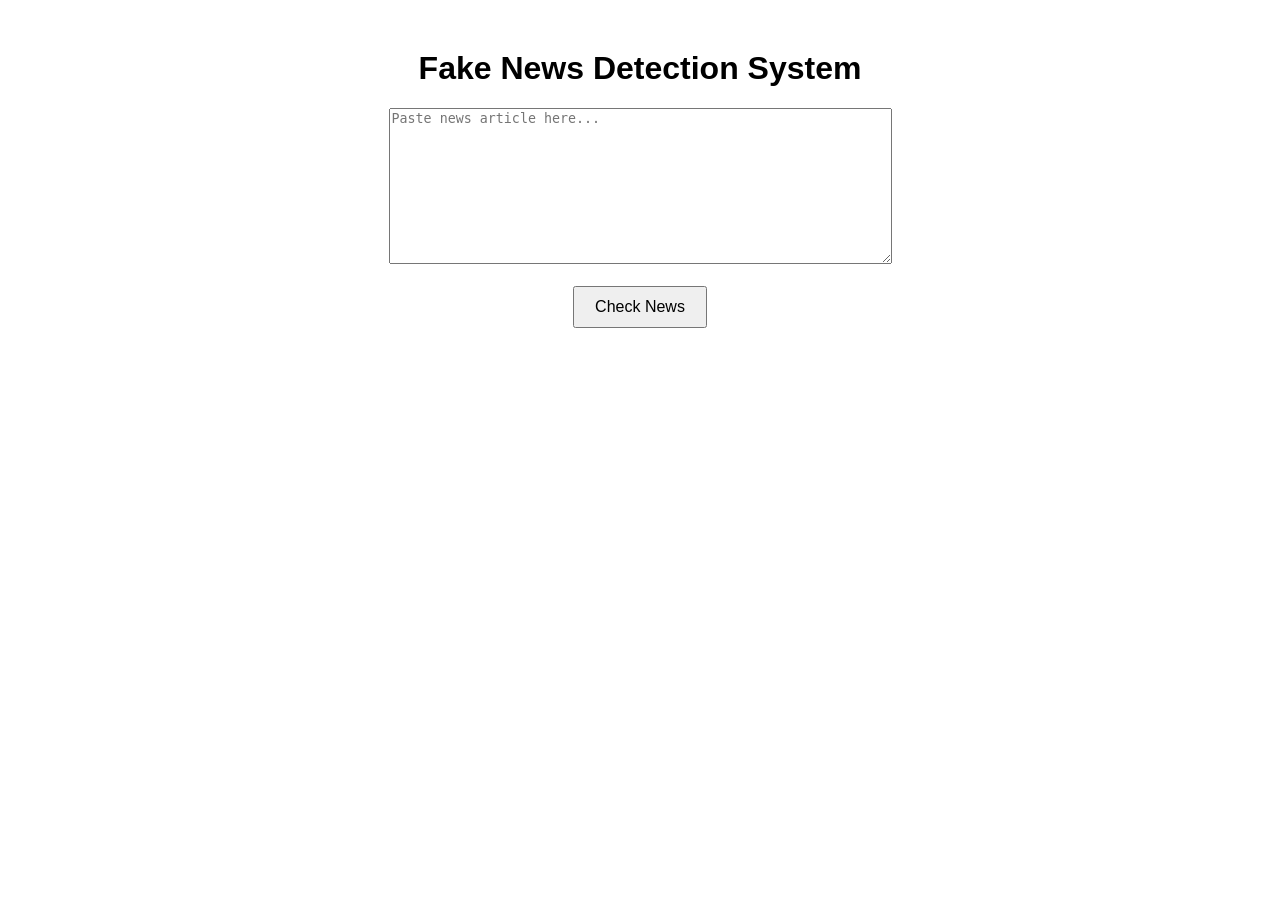
==== index.html @ 6eb2ff0e "Fake News Detection ML Web App" ====
<!DOCTYPE html>
<html>
<head>
    <title>Fake News Detector</title>
</head>

<body style="font-family: Arial; text-align:center; margin-top:50px;">

<h1>Fake News Detection System</h1>

<textarea id="newsText" rows="10" cols="60" placeholder="Paste news article here..."></textarea>
<br><br>

<button onclick="checkNews()" style="padding:10px 20px; font-size:16px;">Check News</button>

<h2 id="result" style="margin-top:20px;"></h2>

<script>
async function checkNews() {
    let news = document.getElementById("newsText").value;

    let response = await fetch("/predict", {
        method: "POST",
        headers: {
            "Content-Type": "application/json"
        },
        body: JSON.stringify({ news: news })
    });

    let data = await response.json();

    document.getElementById("result").innerText =
        data.prediction + " (Confidence: " + data.confidence + ")";
}
</script>

</body>
</html>
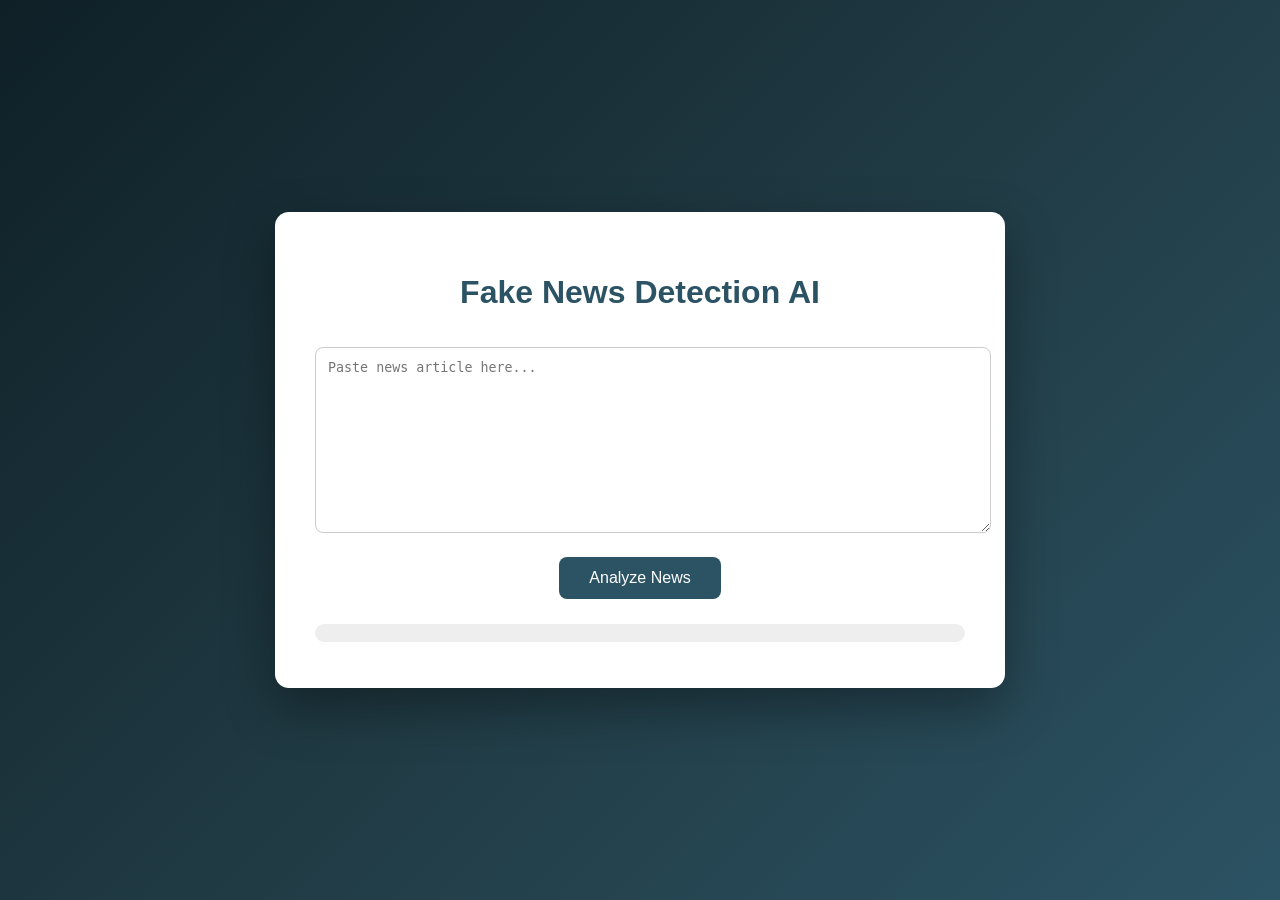
==== commit 24087f6f: "final working fake news detector" ====
--- a/index.html
+++ b/index.html
@@ -1,36 +1,156 @@
 <!DOCTYPE html>
 <html>
 <head>
-    <title>Fake News Detector</title>
+    <title>Fake News Detection AI</title>
+    <meta name="viewport" content="width=device-width, initial-scale=1">
+
+    <style>
+        body {
+            margin: 0;
+            font-family: 'Segoe UI', sans-serif;
+            background: linear-gradient(135deg, #0f2027, #203a43, #2c5364);
+            display: flex;
+            justify-content: center;
+            align-items: center;
+            height: 100vh;
+        }
+
+        .card {
+            background: white;
+            padding: 40px;
+            width: 650px;
+            border-radius: 14px;
+            box-shadow: 0 20px 50px rgba(0,0,0,0.35);
+            text-align: center;
+        }
+
+        h1 {
+            color: #2c5364;
+        }
+
+        textarea {
+            width: 100%;
+            height: 160px;
+            padding: 12px;
+            border-radius: 8px;
+            border: 1px solid #ccc;
+            margin-top: 15px;
+        }
+
+        button {
+            margin-top: 20px;
+            padding: 12px 30px;
+            font-size: 16px;
+            border: none;
+            border-radius: 8px;
+            background: #2c5364;
+            color: white;
+            cursor: pointer;
+        }
+
+        button:hover {
+            background: #203a43;
+        }
+
+        .result {
+            margin-top: 25px;
+            font-size: 24px;
+            font-weight: bold;
+        }
+
+        .real { color: green; }
+        .fake { color: red; }
+
+        .meter {
+            width: 100%;
+            height: 18px;
+            background: #eee;
+            border-radius: 10px;
+            margin-top: 15px;
+            overflow: hidden;
+        }
+
+        .meter-fill {
+            height: 100%;
+            width: 0%;
+            background: green;
+            transition: width 0.5s ease;
+        }
+
+        .confidence-text {
+            margin-top: 6px;
+            color: gray;
+        }
+
+        .loading {
+            margin-top: 15px;
+            display: none;
+            color: #2c5364;
+            font-weight: bold;
+        }
+    </style>
 </head>
 
-<body style="font-family: Arial; text-align:center; margin-top:50px;">
+<body>
 
-<h1>Fake News Detection System</h1>
+<div class="card">
+    <h1>Fake News Detection AI</h1>
 
-<textarea id="newsText" rows="10" cols="60" placeholder="Paste news article here..."></textarea>
-<br><br>
+    <textarea id="newsText" placeholder="Paste news article here..."></textarea>
 
-<button onclick="checkNews()" style="padding:10px 20px; font-size:16px;">Check News</button>
+    <br>
+    <button onclick="checkNews()">Analyze News</button>
 
-<h2 id="result" style="margin-top:20px;"></h2>
+    <div class="loading" id="loading">Analyzing with ML model...</div>
+
+    <div class="result" id="result"></div>
+
+    <div class="meter">
+        <div class="meter-fill" id="meterFill"></div>
+    </div>
+
+    <div class="confidence-text" id="confidenceText"></div>
+</div>
 
 <script>
 async function checkNews() {
+
     let news = document.getElementById("newsText").value;
+
+    if(news.trim()===""){
+        alert("Enter news first");
+        return;
+    }
+
+    document.getElementById("loading").style.display = "block";
 
     let response = await fetch("/predict", {
         method: "POST",
-        headers: {
-            "Content-Type": "application/json"
-        },
+        headers: { "Content-Type": "application/json" },
         body: JSON.stringify({ news: news })
     });
 
     let data = await response.json();
 
-    document.getElementById("result").innerText =
-        data.prediction + " (Confidence: " + data.confidence + ")";
+    document.getElementById("loading").style.display = "none";
+
+    let resultDiv = document.getElementById("result");
+    let meter = document.getElementById("meterFill");
+
+    resultDiv.innerText = data.prediction;
+
+    if(data.prediction === "Real News"){
+        resultDiv.className = "result real";
+        meter.style.background = "green";
+    } else {
+        resultDiv.className = "result fake";
+        meter.style.background = "red";
+    }
+
+    meter.style.width = data.confidence + "%";
+
+    document.getElementById("confidenceText").innerText =
+        "Model confidence: " + data.confidence.toFixed(2) + "%";
 }
 </script>
 
